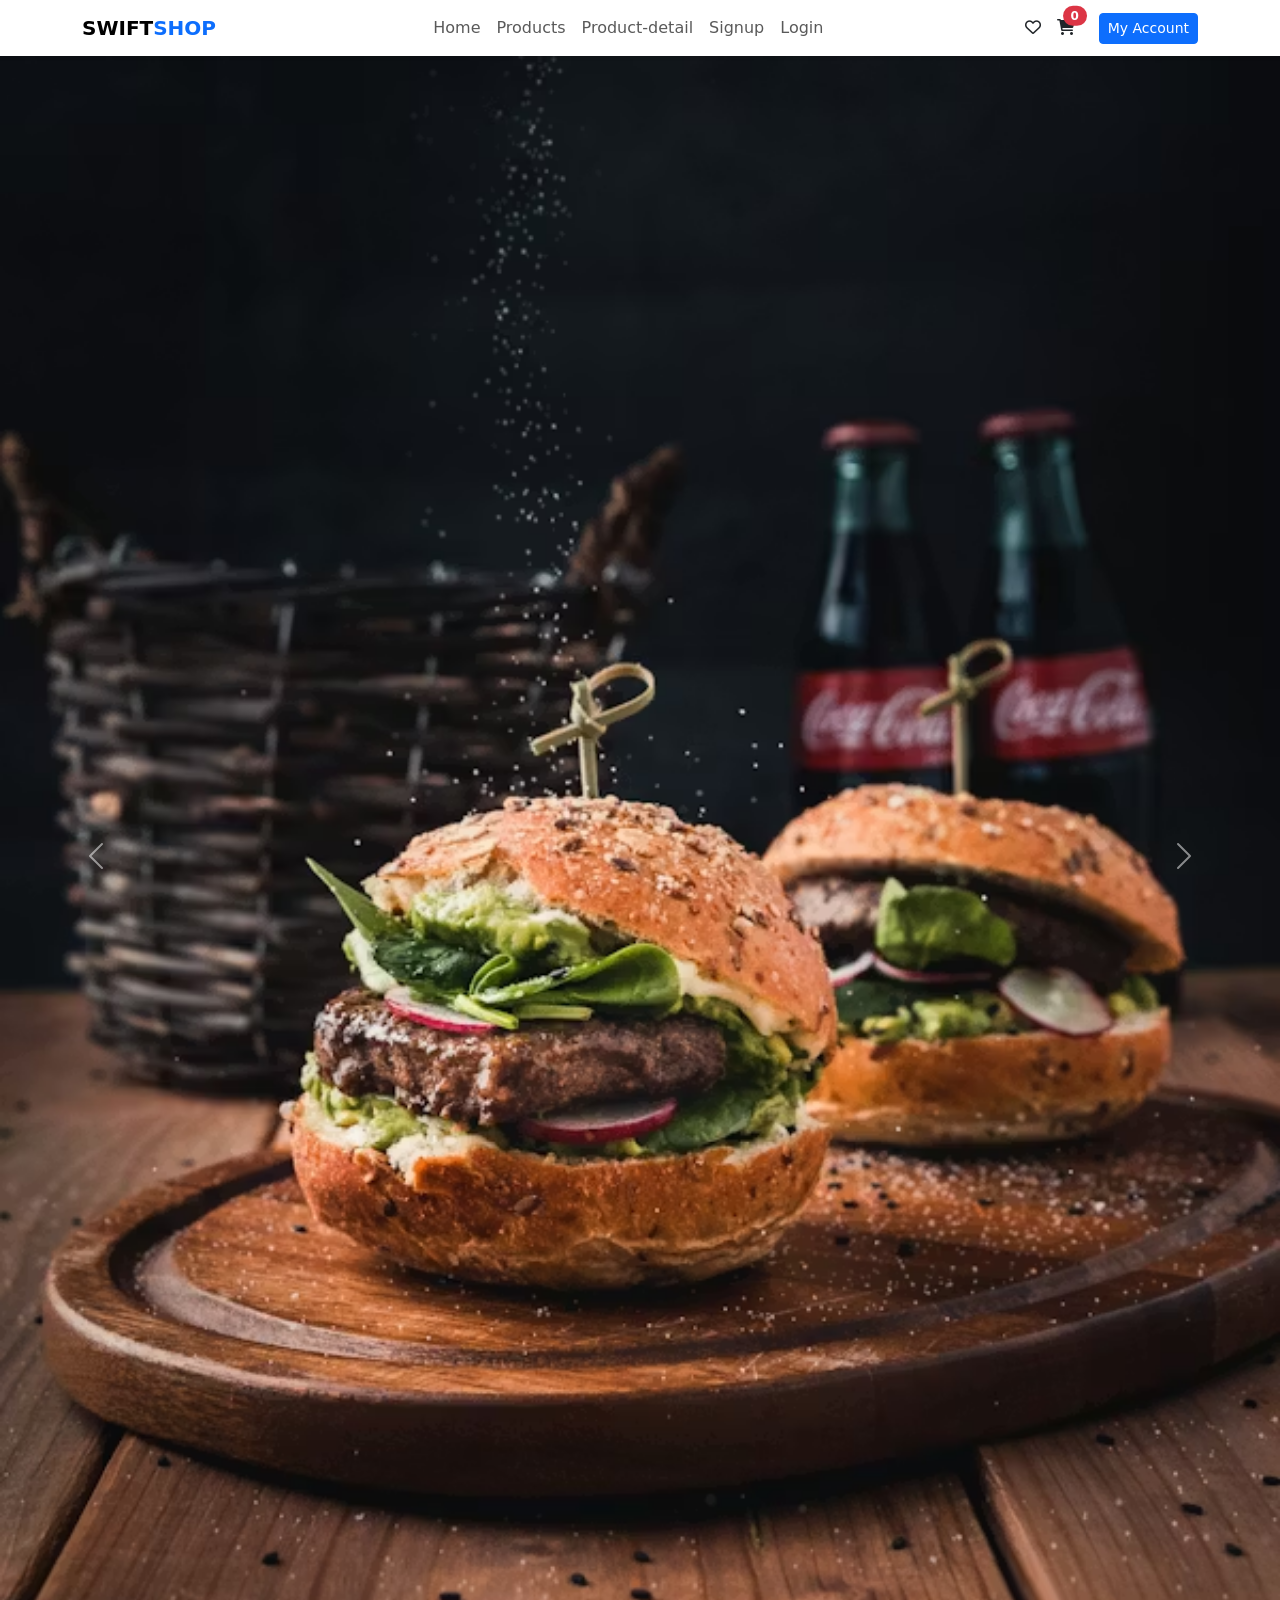
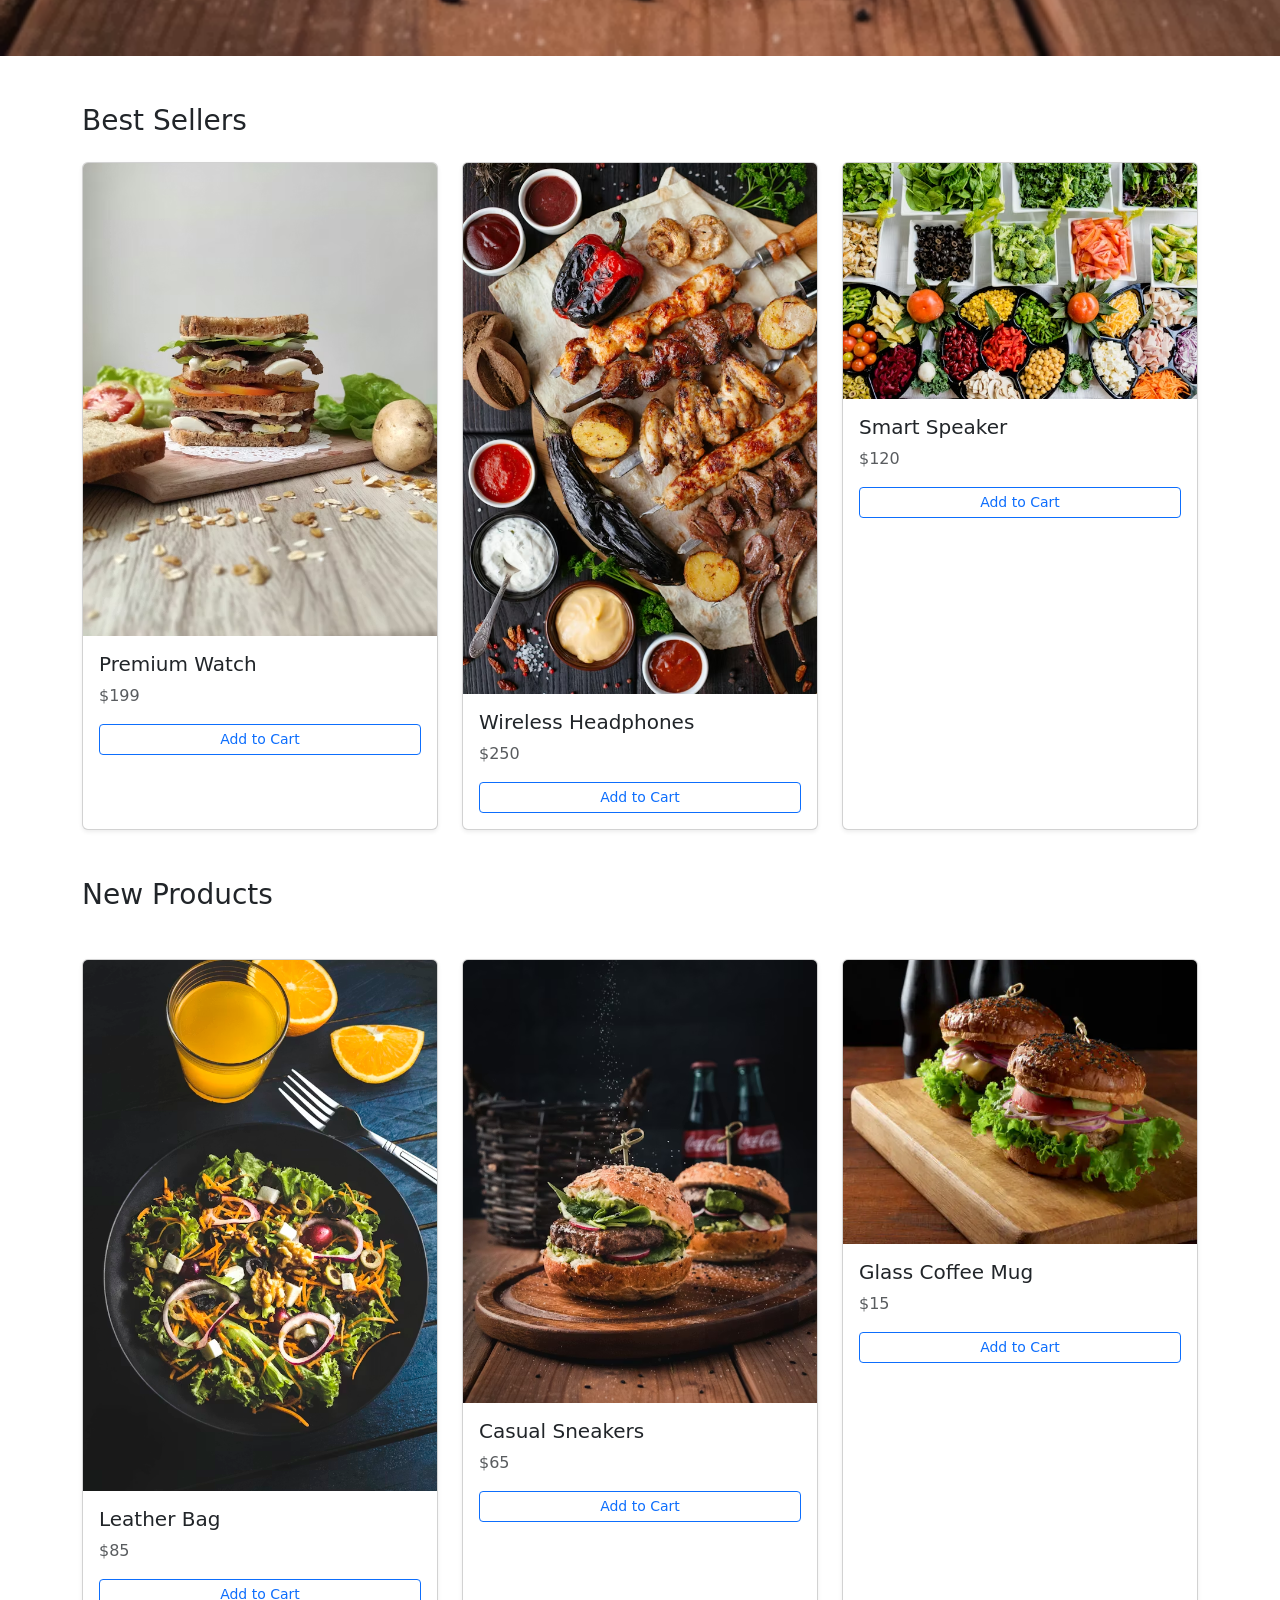
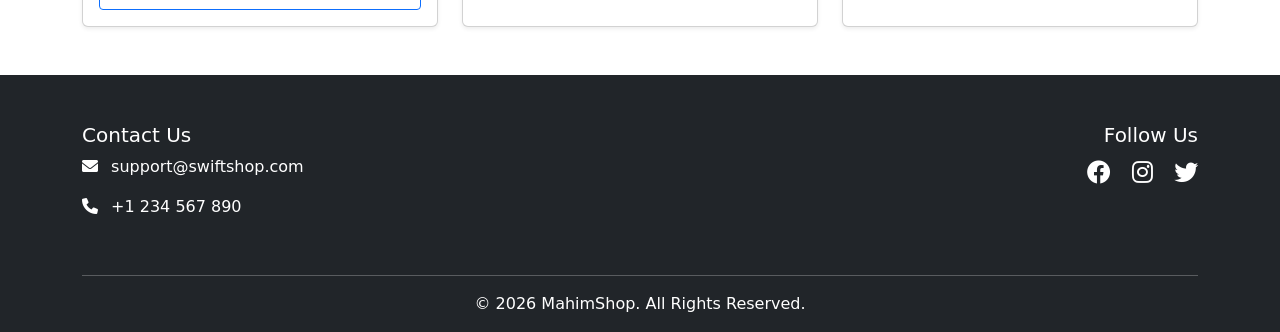
==== index.html @ 36f9e5d2 "added my repo" ====
<!DOCTYPE html>
<html lang="en">
<head>
<meta charset="UTF-8">
<meta name="viewport" content="width=device-width, initial-scale=1.0">
<title>MahimShop | E-Commerce</title>
<link href="https://cdn.jsdelivr.net/npm/bootstrap@5.3.0/dist/css/bootstrap.min.css" rel="stylesheet">
<link rel="stylesheet" href="https://cdnjs.cloudflare.com/ajax/libs/font-awesome/6.0.0/css/all.min.css">

</head>
<body>

<!-- Navbar -->
<nav class="navbar navbar-expand-lg navbar-light bg-white sticky-top shadow-sm">
<div class="container">
    <a class="navbar-brand fw-bold" href="#">SWIFT<span class="text-primary">SHOP</span></a>
    <div class="collapse navbar-collapse" id="navbarNav">
        <ul class="navbar-nav mx-auto">
            <li class="nav-item"><a class="nav-link" href="#">Home</a></li>
            <li class="nav-item"><a class="nav-link" href="./product.html">Products</a></li>
            <li class="nav-item"><a class="nav-link" href="./product_detail.html">Product-detail</a></li>
            <li class="nav-item"><a class="nav-link" href="./signup.html">Signup</a></li>
            <li class="nav-item"><a class="nav-link" href="./login.html">Login</a></li>
        </ul>
        <div class="d-flex align-items-center">
            <a href="#" class="text-dark me-3"><i class="fa-regular fa-heart"></i></a>
            <a href="#" class="text-dark me-3 position-relative">
                <i class="fa-solid fa-cart-shopping"></i>
                <span class="position-absolute top-0 start-100 translate-middle badge rounded-pill bg-danger">0</span>
            </a>
           <a href="login.html"> <button class="btn btn-primary btn-sm ms-2">My Account</button></a>
        </div>
    </div>
</div>
</nav>

<!-- Hero Carousel -->
<div id="heroSlider" class="carousel slide" data-bs-ride="carousel">
  <div class="carousel-inner">
    <div class="carousel-item active">
      <img src="./images/img-1.avif" class="d-block w-100" alt="Sale">
    </div>
    <div class="carousel-item">
      <img src="./images/img-2.webp" class="d-block w-100" alt="New Arrival">
    </div>
    <div class="carousel-item">
      <img src="./images/img-3.avif" class="d-block w-100" alt="Gadgets">
    </div>
  </div>
  <button class="carousel-control-prev" type="button" data-bs-target="#heroSlider" data-bs-slide="prev">
    <span class="carousel-control-prev-icon"></span>
  </button>
  <button class="carousel-control-next" type="button" data-bs-target="#heroSlider" data-bs-slide="next">
    <span class="carousel-control-next-icon"></span>
  </button>
</div>

<!-- Products Section -->
<div class="container my-5">
  <h3 class="mb-4">Best Sellers</h3>
  <div class="row g-4">
    <div class="col-md-4 col-sm-6">
      <div class="card shadow-sm h-100">
        <img src="./images/img-4.avif" class="product-img card-img-top" alt="Premium Watch">
        <div class="card-body">
          <h5 class="card-title">Premium Watch</h5>
          <p class="card-text text-muted">$199</p>
          <button class="btn btn-outline-primary btn-sm w-100" onclick="addToCart(1)">Add to Cart</button>
        </div>
      </div>
    </div>
    <div class="col-md-4 col-sm-6">
      <div class="card shadow-sm h-100">
        <img src="./images/img-5.avif" class="product-img card-img-top" alt="Wireless Headphones">
        <div class="card-body">
          <h5 class="card-title">Wireless Headphones</h5>
          <p class="card-text text-muted">$250</p>
          <button class="btn btn-outline-primary btn-sm w-100" onclick="addToCart(2)">Add to Cart</button>
        </div>
      </div>
    </div>
    <div class="col-md-4 col-sm-6">
      <div class="card shadow-sm h-100">
        <img src="./images/img-6.avif" class="product-img card-img-top" alt="Smart Speaker">
        <div class="card-body">
          <h5 class="card-title">Smart Speaker</h5>
          <p class="card-text text-muted">$120</p>
          <button class="btn btn-outline-primary btn-sm w-100" onclick="addToCart(3)">Add to Cart</button>
        </div>
      </div>
    </div>
  </div>

  <h3 class="my-5">New Products</h3>
  <div class="row g-4">
    <div class="col-md-4 col-sm-6">
      <div class="card shadow-sm h-100">
        <img src="./images/img-7.avif" class="product-img card-img-top" alt="Leather Bag">
        <div class="card-body">
          <h5 class="card-title">Leather Bag</h5>
          <p class="card-text text-muted">$85</p>
          <button class="btn btn-outline-primary btn-sm w-100" onclick="addToCart(4)">Add to Cart</button>
        </div>
      </div>
    </div>
    <div class="col-md-4 col-sm-6">
      <div class="card shadow-sm h-100">
        <img src="./images/img-1.avif" class="product-img card-img-top" alt="Casual Sneakers">
        <div class="card-body">
          <h5 class="card-title">Casual Sneakers</h5>
          <p class="card-text text-muted">$65</p>
          <button class="btn btn-outline-primary btn-sm w-100" onclick="addToCart(5)">Add to Cart</button>
        </div>
      </div>
    </div>
    <div class="col-md-4 col-sm-6">
      <div class="card shadow-sm h-100">
        <img src="./images/img-2.webp" class="product-img card-img-top" alt="Glass Coffee Mug">
        <div class="card-body">
          <h5 class="card-title">Glass Coffee Mug</h5>
          <p class="card-text text-muted">$15</p>
          <button class="btn btn-outline-primary btn-sm w-100" onclick="addToCart(6)">Add to Cart</button>
        </div>
      </div>
    </div>
  </div>
</div>

<!-- Footer -->
<footer class="bg-dark text-white pt-5 pb-3">
<div class="container">
  <div class="row">
    <div class="col-md-6 mb-4">
      <h5>Contact Us</h5>
      <p><i class="fa-solid fa-envelope me-2"></i> support@swiftshop.com</p>
      <p><i class="fa-solid fa-phone me-2"></i> +1 234 567 890</p>
    </div>
    <div class="col-md-6 mb-4 text-md-end">
      <h5>Follow Us</h5>
      <a href="#" class="text-white me-3 fs-4"><i class="fa-brands fa-facebook"></i></a>
      <a href="#" class="text-white me-3 fs-4"><i class="fa-brands fa-instagram"></i></a>
      <a href="#" class="text-white fs-4"><i class="fa-brands fa-twitter"></i></a>
    </div>
  </div>
  <hr>
  <p class="text-center mb-0">&copy; 2026 MahimShop. All Rights Reserved.</p>
</div>
</footer>

<script src="https://cdn.jsdelivr.net/npm/bootstrap@5.3.0/dist/js/bootstrap.bundle.min.js"></script>
<script src="./JS/index.js"></script>

</body>
</html>
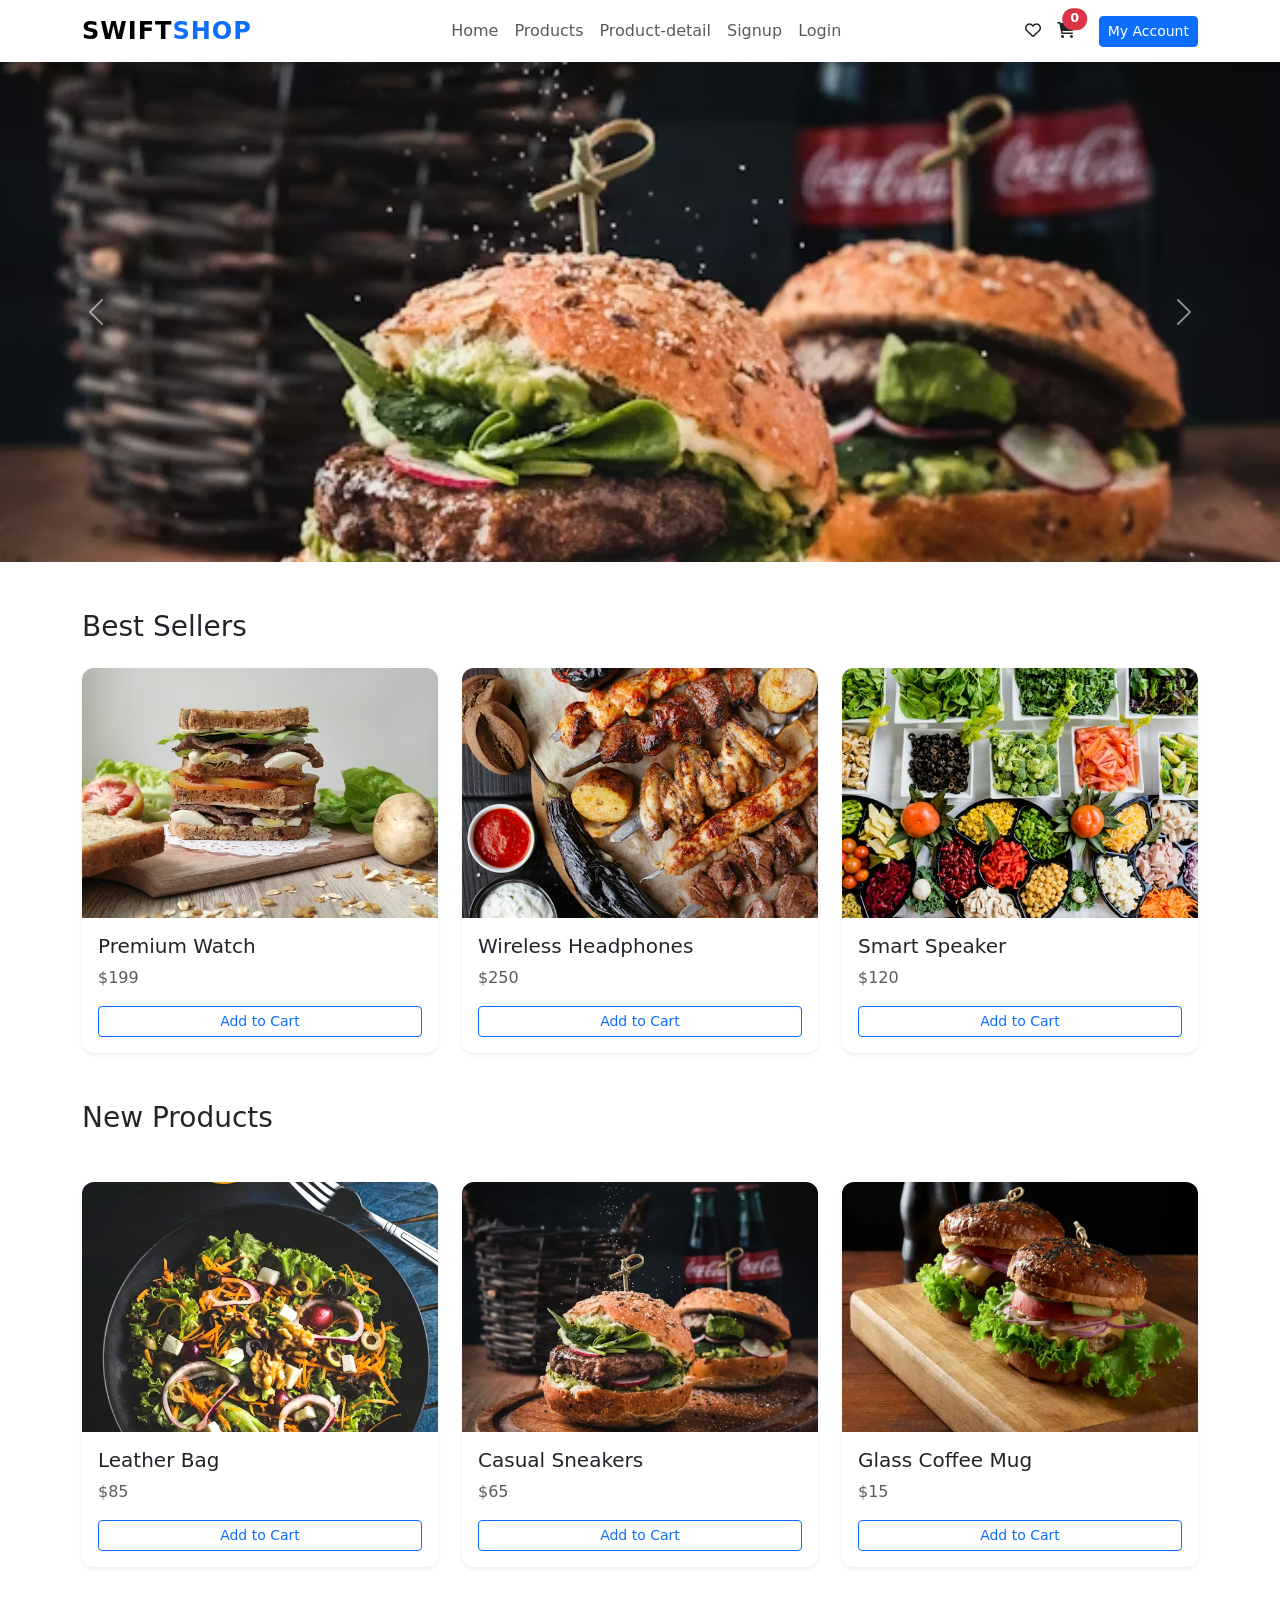
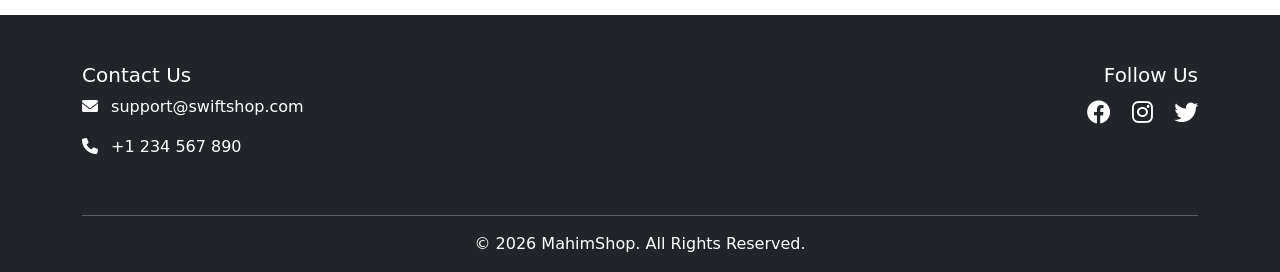
==== commit 43917a3e: "update style" ====
--- a/index.html
+++ b/index.html
@@ -6,7 +6,7 @@
 <title>MahimShop | E-Commerce</title>
 <link href="https://cdn.jsdelivr.net/npm/bootstrap@5.3.0/dist/css/bootstrap.min.css" rel="stylesheet">
 <link rel="stylesheet" href="https://cdnjs.cloudflare.com/ajax/libs/font-awesome/6.0.0/css/all.min.css">
-
+<link rel="stylesheet" href="./style/index.css">
 </head>
 <body>
 
--- a/style/index.css
+++ b/style/index.css
@@ -0,0 +1,53 @@
+/* General Styles */
+body {
+    display: flex;
+    flex-direction: column;
+    min-height: 100vh;
+}
+
+/* Navbar */
+.navbar-brand {
+    font-size: 1.5rem;
+    letter-spacing: 1px;
+}
+
+/* Carousel */
+.carousel-item img {
+    height: 500px;
+    object-fit: cover;
+}
+@media (max-width: 768px) {
+    .carousel-item img {
+        height: 300px;
+    }
+}
+
+/* Product Cards */
+.card {
+    border: none;
+    border-radius: 12px;
+    overflow: hidden;
+    transition: transform 0.3s ease, box-shadow 0.3s ease;
+}
+.card:hover {
+    transform: translateY(-5px);
+    box-shadow: 0 10px 20px rgba(0,0,0,0.1);
+}
+.product-img {
+    width: 100%;
+    height: 250px;      /* fixed card image height */
+    object-fit: cover;   /* preserves aspect ratio and crops */
+}
+
+/* Footer Icons */
+footer a:hover {
+    color: #0d6efd;
+}
+footer {
+    margin-top: auto;
+}
+
+/* Badge */
+.badge {
+    font-size: 0.8rem;
+}
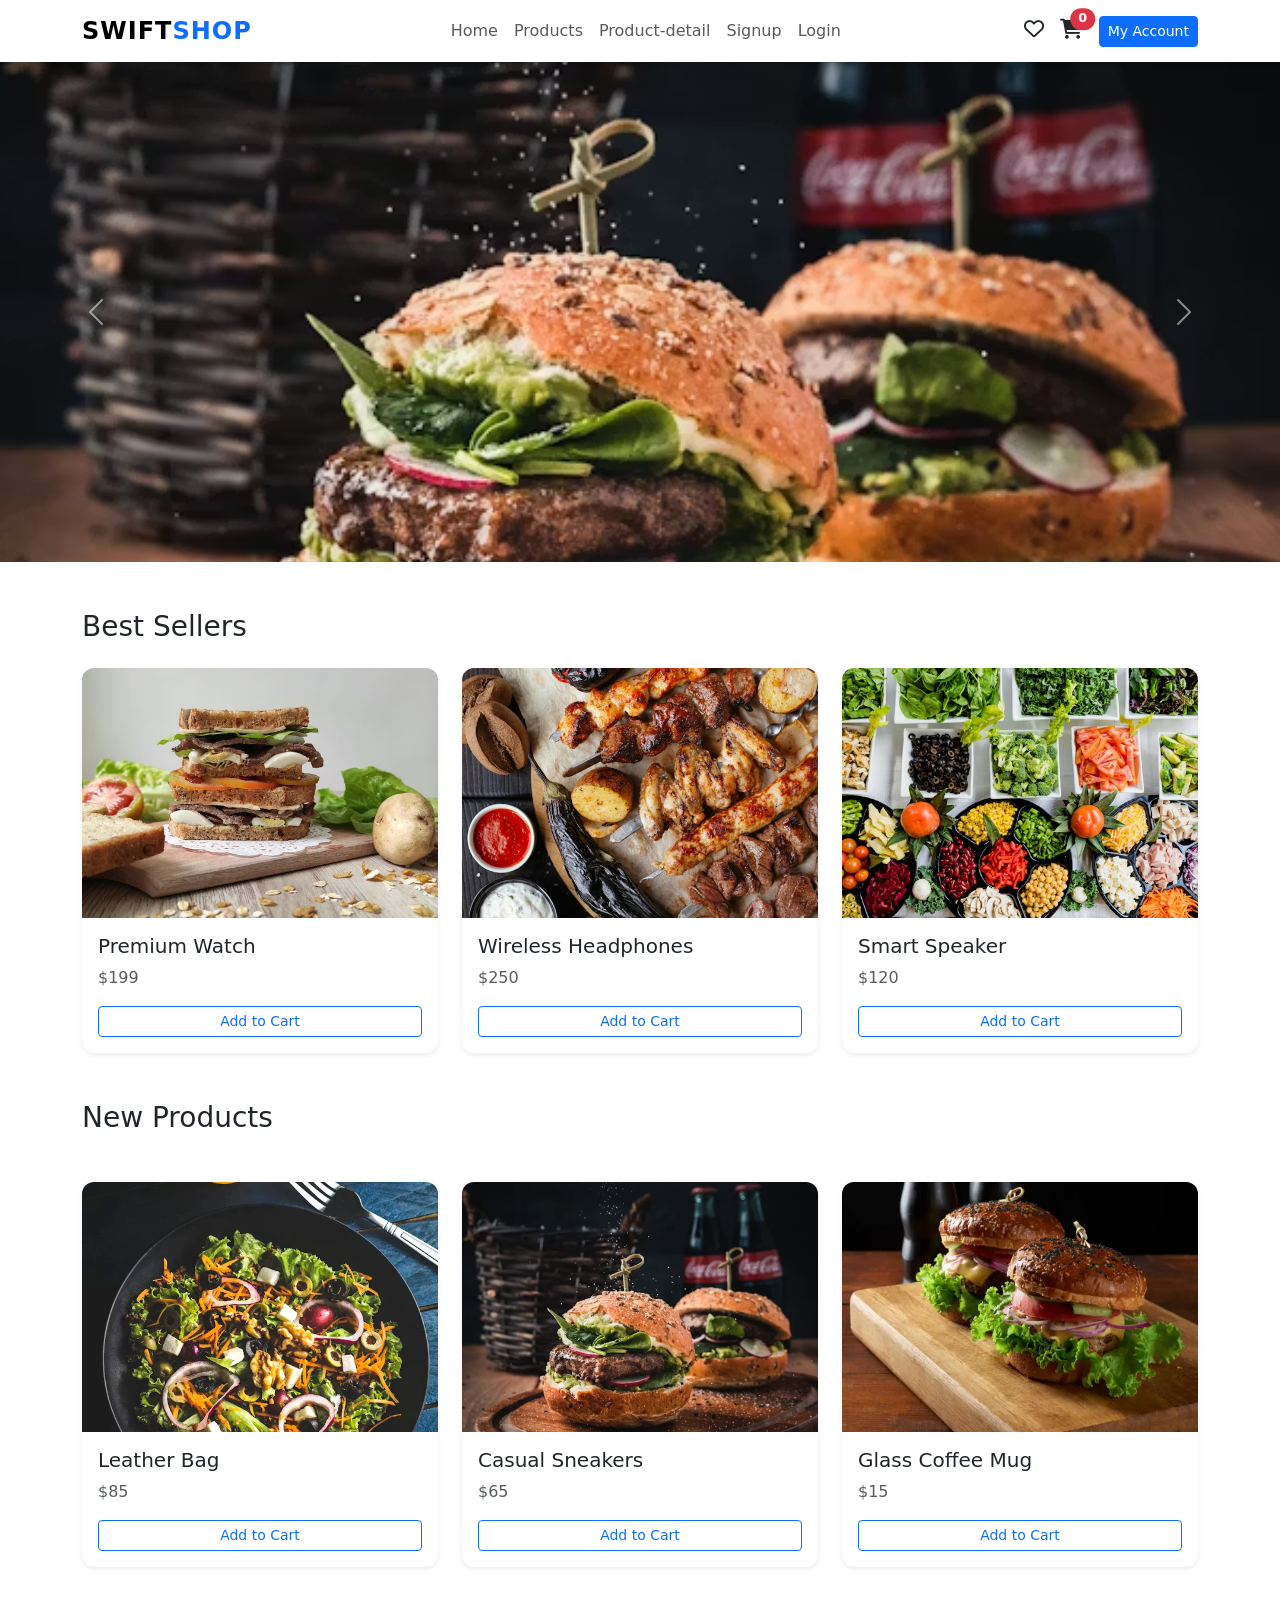
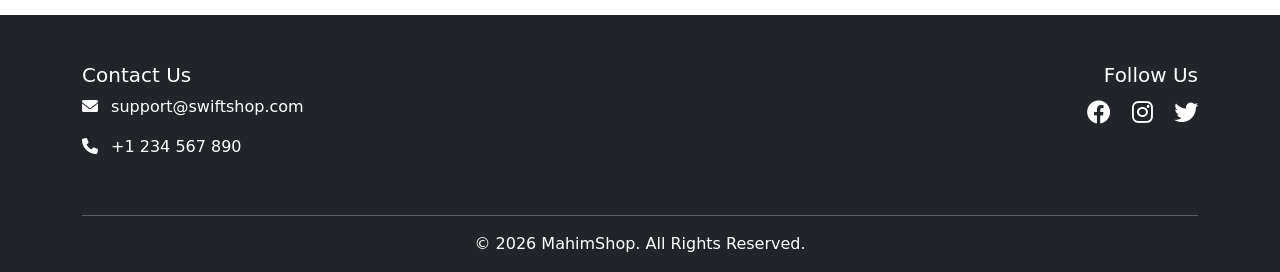
==== commit 7e975ee0: "update responsive" ====
--- a/index.html
+++ b/index.html
@@ -12,26 +12,34 @@
 
 <!-- Navbar -->
 <nav class="navbar navbar-expand-lg navbar-light bg-white sticky-top shadow-sm">
-<div class="container">
+  <div class="container">
     <a class="navbar-brand fw-bold" href="#">SWIFT<span class="text-primary">SHOP</span></a>
+    
+    <!-- Toggler Button -->
+    <button class="navbar-toggler" type="button" data-bs-toggle="collapse" data-bs-target="#navbarNav"
+      aria-controls="navbarNav" aria-expanded="false" aria-label="Toggle navigation">
+      <span class="navbar-toggler-icon"></span>
+    </button>
+
+    <!-- Navbar Links + Icons -->
     <div class="collapse navbar-collapse" id="navbarNav">
-        <ul class="navbar-nav mx-auto">
-            <li class="nav-item"><a class="nav-link" href="#">Home</a></li>
-            <li class="nav-item"><a class="nav-link" href="./product.html">Products</a></li>
-            <li class="nav-item"><a class="nav-link" href="./product_detail.html">Product-detail</a></li>
-            <li class="nav-item"><a class="nav-link" href="./signup.html">Signup</a></li>
-            <li class="nav-item"><a class="nav-link" href="./login.html">Login</a></li>
-        </ul>
-        <div class="d-flex align-items-center">
-            <a href="#" class="text-dark me-3"><i class="fa-regular fa-heart"></i></a>
-            <a href="#" class="text-dark me-3 position-relative">
-                <i class="fa-solid fa-cart-shopping"></i>
-                <span class="position-absolute top-0 start-100 translate-middle badge rounded-pill bg-danger">0</span>
-            </a>
-           <a href="login.html"> <button class="btn btn-primary btn-sm ms-2">My Account</button></a>
-        </div>
+      <ul class="navbar-nav mx-auto mb-2 mb-lg-0">
+        <li class="nav-item"><a class="nav-link" href="./index.html">Home</a></li>
+        <li class="nav-item"><a class="nav-link" href="./product.html">Products</a></li>
+        <li class="nav-item"><a class="nav-link" href="./product_detail.html">Product-detail</a></li>
+        <li class="nav-item"><a class="nav-link" href="./signup.html">Signup</a></li>
+        <li class="nav-item"><a class="nav-link" href="./login.html">Login</a></li>
+      </ul>
+      <div class="d-flex align-items-center mt-2 mt-lg-0">
+        <a href="#" class="text-dark me-3"><i class="fa-regular fa-heart fs-5"></i></a>
+        <a href="#" class="text-dark me-3 position-relative">
+          <i class="fa-solid fa-cart-shopping fs-5"></i>
+          <span class="position-absolute top-0 start-100 translate-middle badge rounded-pill bg-danger">0</span>
+        </a>
+        <a href="login.html"><button class="btn btn-primary btn-sm">My Account</button></a>
+      </div>
     </div>
-</div>
+  </div>
 </nav>
 
 <!-- Hero Carousel -->
@@ -61,31 +69,31 @@
   <div class="row g-4">
     <div class="col-md-4 col-sm-6">
       <div class="card shadow-sm h-100">
-        <img src="./images/img-4.avif" class="product-img card-img-top" alt="Premium Watch">
+        <img src="./images/img-4.avif" class="card-img-top product-img" alt="Premium Watch">
         <div class="card-body">
           <h5 class="card-title">Premium Watch</h5>
           <p class="card-text text-muted">$199</p>
-          <button class="btn btn-outline-primary btn-sm w-100" onclick="addToCart(1)">Add to Cart</button>
+          <button class="btn btn-outline-primary btn-sm w-100">Add to Cart</button>
         </div>
       </div>
     </div>
     <div class="col-md-4 col-sm-6">
       <div class="card shadow-sm h-100">
-        <img src="./images/img-5.avif" class="product-img card-img-top" alt="Wireless Headphones">
+        <img src="./images/img-5.avif" class="card-img-top product-img" alt="Wireless Headphones">
         <div class="card-body">
           <h5 class="card-title">Wireless Headphones</h5>
           <p class="card-text text-muted">$250</p>
-          <button class="btn btn-outline-primary btn-sm w-100" onclick="addToCart(2)">Add to Cart</button>
+          <button class="btn btn-outline-primary btn-sm w-100">Add to Cart</button>
         </div>
       </div>
     </div>
     <div class="col-md-4 col-sm-6">
       <div class="card shadow-sm h-100">
-        <img src="./images/img-6.avif" class="product-img card-img-top" alt="Smart Speaker">
+        <img src="./images/img-6.avif" class="card-img-top product-img" alt="Smart Speaker">
         <div class="card-body">
           <h5 class="card-title">Smart Speaker</h5>
           <p class="card-text text-muted">$120</p>
-          <button class="btn btn-outline-primary btn-sm w-100" onclick="addToCart(3)">Add to Cart</button>
+          <button class="btn btn-outline-primary btn-sm w-100">Add to Cart</button>
         </div>
       </div>
     </div>
@@ -95,31 +103,31 @@
   <div class="row g-4">
     <div class="col-md-4 col-sm-6">
       <div class="card shadow-sm h-100">
-        <img src="./images/img-7.avif" class="product-img card-img-top" alt="Leather Bag">
+        <img src="./images/img-7.avif" class="card-img-top product-img" alt="Leather Bag">
         <div class="card-body">
           <h5 class="card-title">Leather Bag</h5>
           <p class="card-text text-muted">$85</p>
-          <button class="btn btn-outline-primary btn-sm w-100" onclick="addToCart(4)">Add to Cart</button>
+          <button class="btn btn-outline-primary btn-sm w-100">Add to Cart</button>
         </div>
       </div>
     </div>
     <div class="col-md-4 col-sm-6">
       <div class="card shadow-sm h-100">
-        <img src="./images/img-1.avif" class="product-img card-img-top" alt="Casual Sneakers">
+        <img src="./images/img-1.avif" class="card-img-top product-img" alt="Casual Sneakers">
         <div class="card-body">
           <h5 class="card-title">Casual Sneakers</h5>
           <p class="card-text text-muted">$65</p>
-          <button class="btn btn-outline-primary btn-sm w-100" onclick="addToCart(5)">Add to Cart</button>
+          <button class="btn btn-outline-primary btn-sm w-100">Add to Cart</button>
         </div>
       </div>
     </div>
     <div class="col-md-4 col-sm-6">
       <div class="card shadow-sm h-100">
-        <img src="./images/img-2.webp" class="product-img card-img-top" alt="Glass Coffee Mug">
+        <img src="./images/img-2.webp" class="card-img-top product-img" alt="Glass Coffee Mug">
         <div class="card-body">
           <h5 class="card-title">Glass Coffee Mug</h5>
           <p class="card-text text-muted">$15</p>
-          <button class="btn btn-outline-primary btn-sm w-100" onclick="addToCart(6)">Add to Cart</button>
+          <button class="btn btn-outline-primary btn-sm w-100">Add to Cart</button>
         </div>
       </div>
     </div>
@@ -128,27 +136,26 @@
 
 <!-- Footer -->
 <footer class="bg-dark text-white pt-5 pb-3">
-<div class="container">
-  <div class="row">
-    <div class="col-md-6 mb-4">
-      <h5>Contact Us</h5>
-      <p><i class="fa-solid fa-envelope me-2"></i> support@swiftshop.com</p>
-      <p><i class="fa-solid fa-phone me-2"></i> +1 234 567 890</p>
+  <div class="container">
+    <div class="row">
+      <div class="col-md-6 mb-4">
+        <h5>Contact Us</h5>
+        <p><i class="fa-solid fa-envelope me-2"></i> support@swiftshop.com</p>
+        <p><i class="fa-solid fa-phone me-2"></i> +1 234 567 890</p>
+      </div>
+      <div class="col-md-6 mb-4 text-md-end">
+        <h5>Follow Us</h5>
+        <a href="#" class="text-white me-3 fs-4"><i class="fa-brands fa-facebook"></i></a>
+        <a href="#" class="text-white me-3 fs-4"><i class="fa-brands fa-instagram"></i></a>
+        <a href="#" class="text-white fs-4"><i class="fa-brands fa-twitter"></i></a>
+      </div>
     </div>
-    <div class="col-md-6 mb-4 text-md-end">
-      <h5>Follow Us</h5>
-      <a href="#" class="text-white me-3 fs-4"><i class="fa-brands fa-facebook"></i></a>
-      <a href="#" class="text-white me-3 fs-4"><i class="fa-brands fa-instagram"></i></a>
-      <a href="#" class="text-white fs-4"><i class="fa-brands fa-twitter"></i></a>
-    </div>
+    <hr>
+    <p class="text-center mb-0">&copy; 2026 MahimShop. All Rights Reserved.</p>
   </div>
-  <hr>
-  <p class="text-center mb-0">&copy; 2026 MahimShop. All Rights Reserved.</p>
-</div>
 </footer>
 
 <script src="https://cdn.jsdelivr.net/npm/bootstrap@5.3.0/dist/js/bootstrap.bundle.min.js"></script>
 <script src="./JS/index.js"></script>
-
 </body>
 </html>
